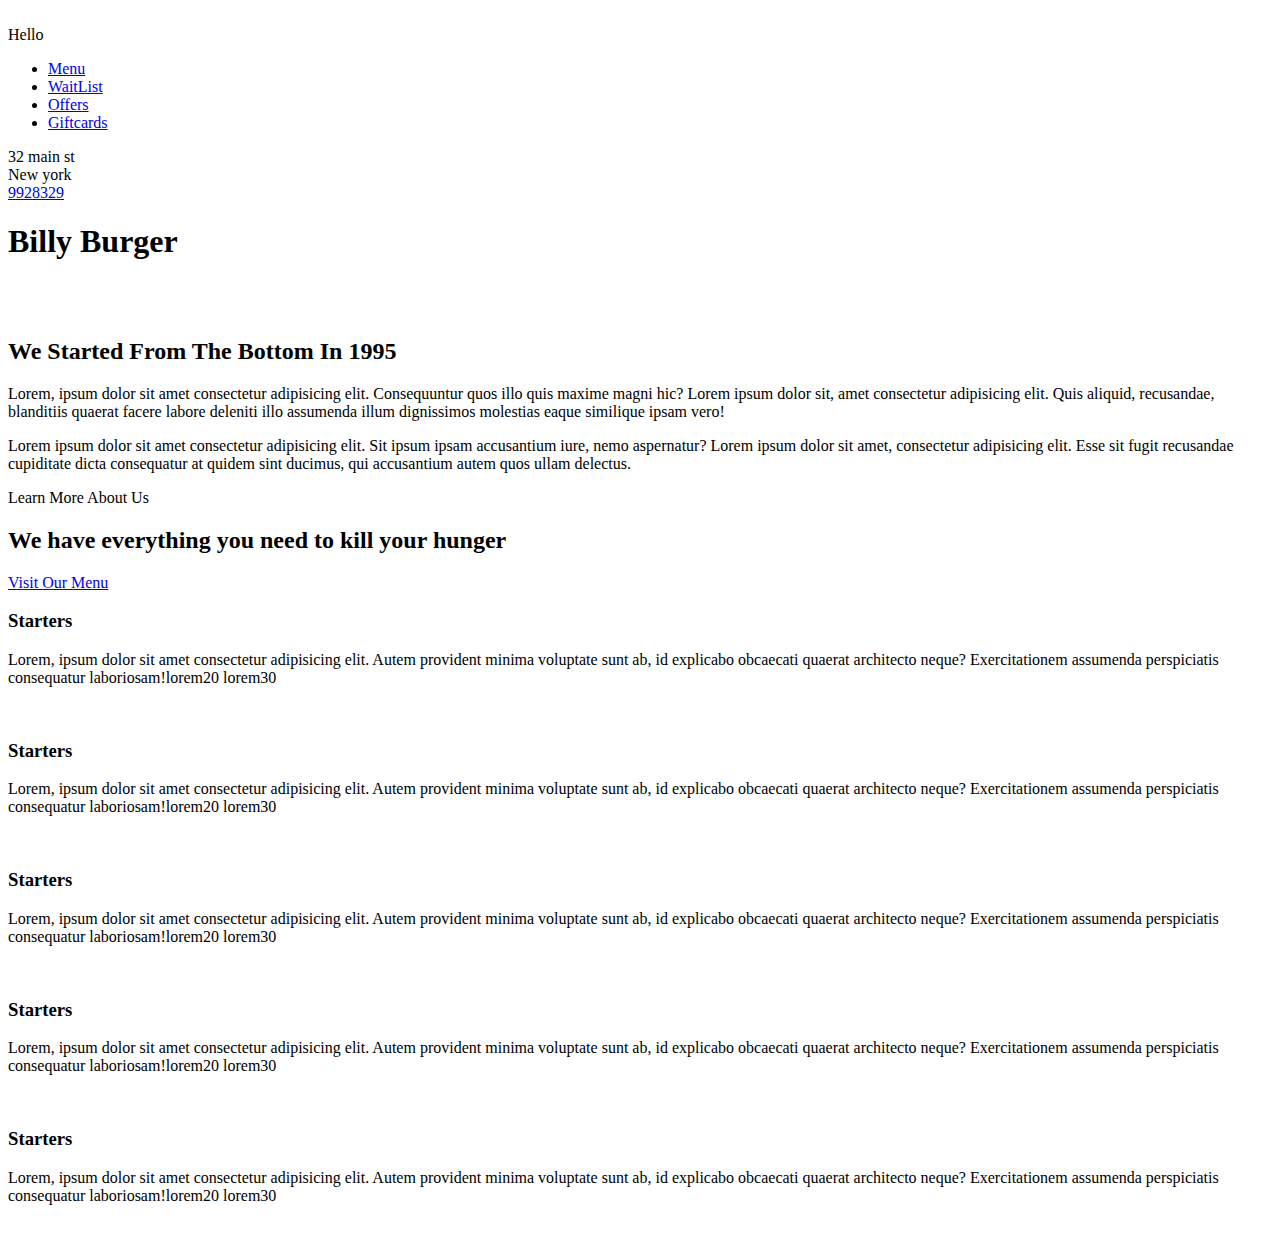
==== index.html @ f0acb40b "Add files via upload" ====
<!DOCTYPE html>
<html lang="en">
<head>
    <meta charset="UTF-8">
    <meta name="viewport" content="width=device-width, initial-scale=1.0">
    <link rel="stylesheet" href="css/reset.css">
    <link rel="stylesheet" href="https://cdnjs.cloudflare.com/ajax/libs/font-awesome/5.12.0-2/css/all.min.css">
    <link rel="stylesheet" href="css/main.css">
    <title>Nothing</title>
</head>
<body>
    <section id="welcome">
        <div class="welcome-menu">
            <div class="logo">
                <a href="#">
                    <img src="img/logo.png" alt="">
                </a>
            </div>
            <div class="menu">
                <div class="menu-title">
                    Hello
                </div>
                <ul class="links">
                    <li>
                        <a href="#">Menu</a>
                    </li>
                    <li>
                        <a href="#">WaitList</a>
                    </li>
                    <li>
                        <a href="#">Offers</a>
                    </li>
                    <li>
                        <a href="#">Giftcards</a>
                    </li>
                </ul>
            </div>
            <div class="social-icons">
                <a href="#"><i class="fab fa-facebook"></i></a>
                <a href="#"><i class="fab fa-twitter"></i></a>
                <a href="#"><i class="fab fa-instagram"></i></a>
            </div>
            <div class="location">
                <div class="addr">
                    32 main st <br>
                    New york
                </div>
                <div class="phone-number">
                    <a href="tel:34540992">9928329</a>
                </div>
            </div>
        </div>
        <div class="welcome-jumbo">
            <h1>Billy Burger</h1>
            <img src="https://i.ya-webdesign.com/images/burger-and-fries-png-13.png" class="burger-fries" alt="" srcset="">
        </div>
    </section>

    <section id="information">
        <div class="restaurant-image">
            <img src="img/restaurants.jpg" alt="" srcset="">
        </div>
        <div class="info">
            <h2>We Started From The Bottom In 1995</h2>
            <div class="pragraphs">
                <p>Lorem, ipsum dolor sit amet consectetur adipisicing elit. Consequuntur quos illo quis maxime magni hic? Lorem ipsum dolor sit, amet consectetur adipisicing elit. Quis aliquid, recusandae, blanditiis quaerat facere labore deleniti illo assumenda illum dignissimos molestias eaque similique ipsam vero!</p>
                <div id="divider-bar"></div>
                <p>Lorem ipsum dolor sit amet consectetur adipisicing elit. Sit ipsum ipsam accusantium iure, nemo aspernatur? Lorem ipsum dolor sit amet, consectetur adipisicing elit. Esse sit fugit recusandae cupiditate dicta consequatur at quidem sint ducimus, qui accusantium autem quos ullam delectus.</p>
            </div>
            <a class="about-link">
                Learn More About Us
                <i class="fa fa-chevron-right"></i>   
            </a>
        </div>
    </section>

    <section id="food-preview">
        <div class="preview-header">
            <h2>We have everything you need to kill your hunger</h2>
            <a href="#">Visit Our Menu</a>
        </div>

        <div class="previews">
            <div class="item">
                <h3>Starters</h3>
                <p>Lorem, ipsum dolor sit amet consectetur adipisicing elit. Autem provident minima voluptate sunt ab, id explicabo obcaecati quaerat architecto neque? Exercitationem assumenda perspiciatis consequatur laboriosam!lorem20
                    lorem30
                </p>
                <img src="https://i.ya-webdesign.com/images/burger-and-fries-png-13.png" alt="">
            </div>
            <div class="item">
                <h3>Starters</h3>
                <p>Lorem, ipsum dolor sit amet consectetur adipisicing elit. Autem provident minima voluptate sunt ab, id explicabo obcaecati quaerat architecto neque? Exercitationem assumenda perspiciatis consequatur laboriosam!lorem20
                    lorem30
                </p>
                <img src="https://i.ya-webdesign.com/images/burger-and-fries-png-13.png" alt="">
            </div>
            <div class="item">
                <h3>Starters</h3>
                <p>Lorem, ipsum dolor sit amet consectetur adipisicing elit. Autem provident minima voluptate sunt ab, id explicabo obcaecati quaerat architecto neque? Exercitationem assumenda perspiciatis consequatur laboriosam!lorem20
                    lorem30
                </p>
                <img src="https://i.ya-webdesign.com/images/burger-and-fries-png-13.png" alt="">
            </div>
            <div class="item">
                <h3>Starters</h3>
                <p>Lorem, ipsum dolor sit amet consectetur adipisicing elit. Autem provident minima voluptate sunt ab, id explicabo obcaecati quaerat architecto neque? Exercitationem assumenda perspiciatis consequatur laboriosam!lorem20
                    lorem30
                </p>
                <img src="https://i.ya-webdesign.com/images/burger-and-fries-png-13.png" alt="">
            </div>
            <div class="item">
                <h3>Starters</h3>
                <p>Lorem, ipsum dolor sit amet consectetur adipisicing elit. Autem provident minima voluptate sunt ab, id explicabo obcaecati quaerat architecto neque? Exercitationem assumenda perspiciatis consequatur laboriosam!lorem20
                    lorem30
                </p>
                <img src="https://i.ya-webdesign.com/images/burger-and-fries-png-13.png" alt="">
            </div>
        </div>
    </section>
</body>
</html>
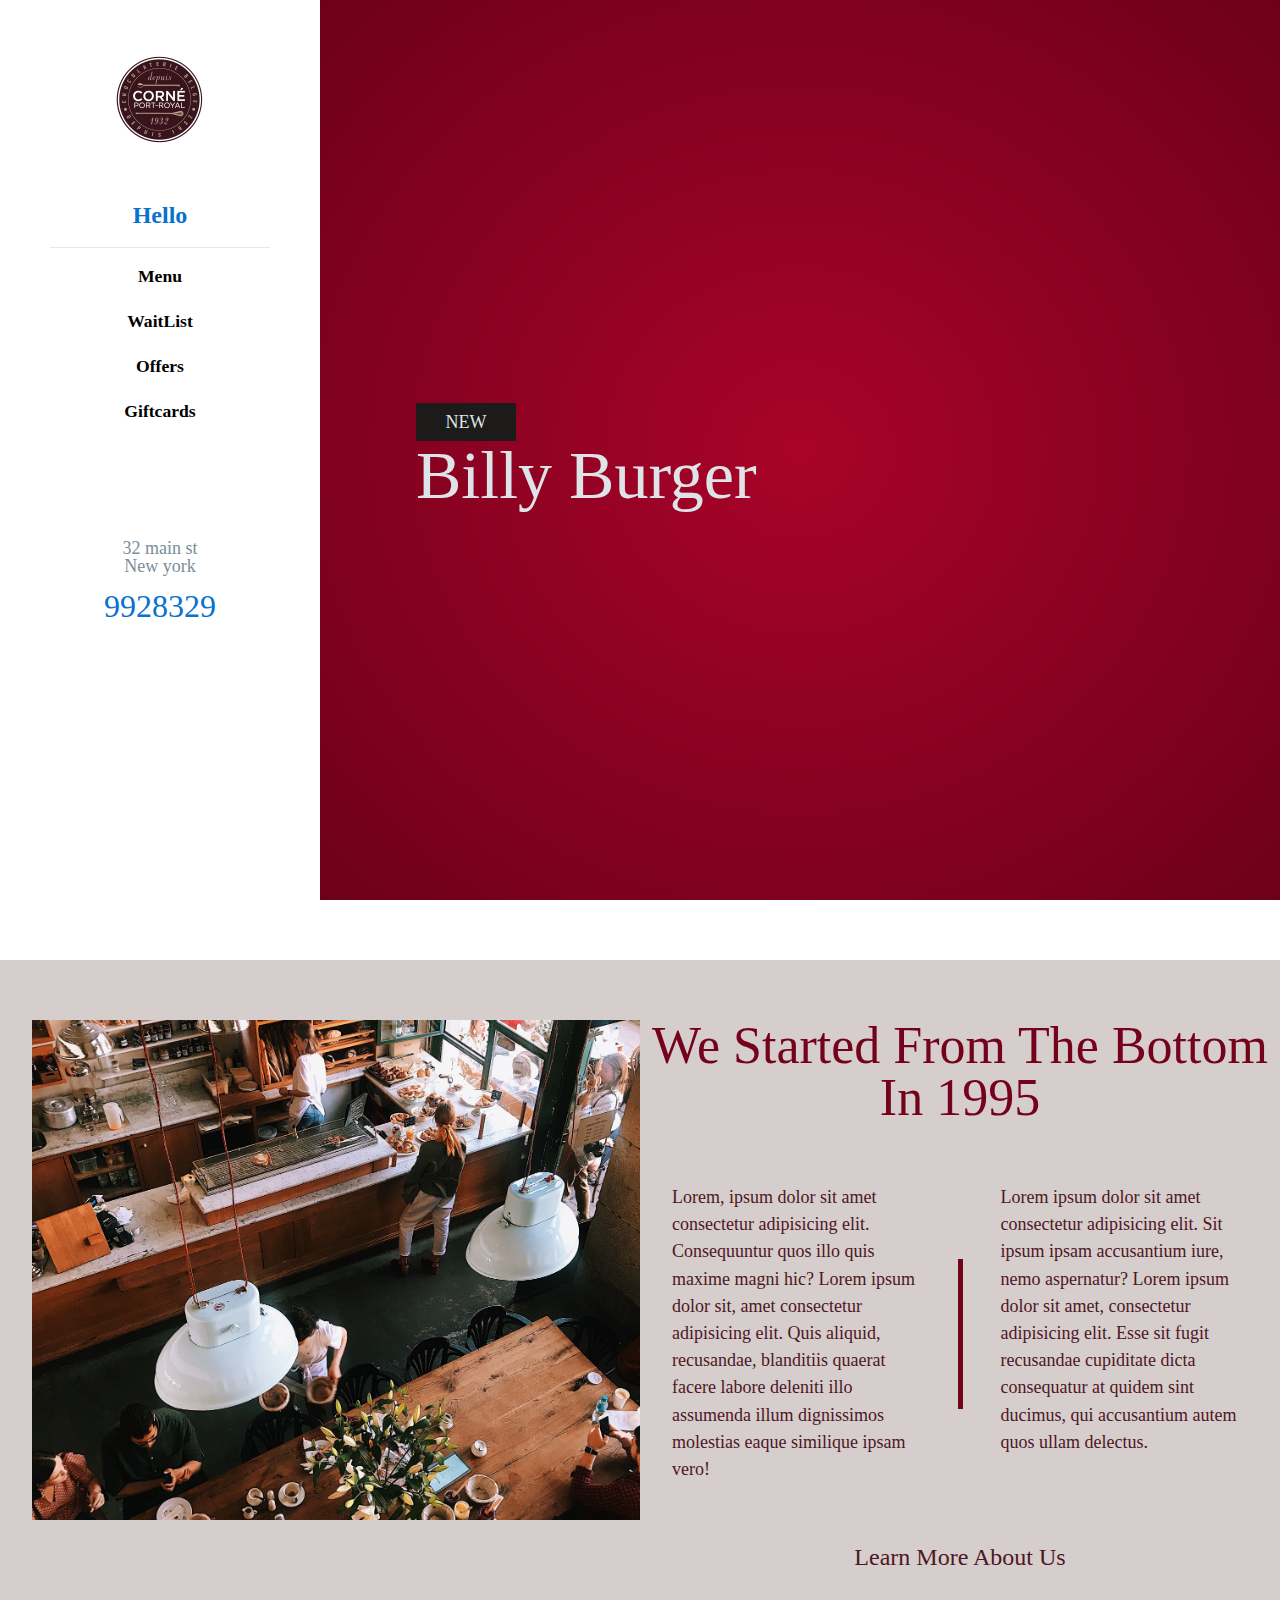
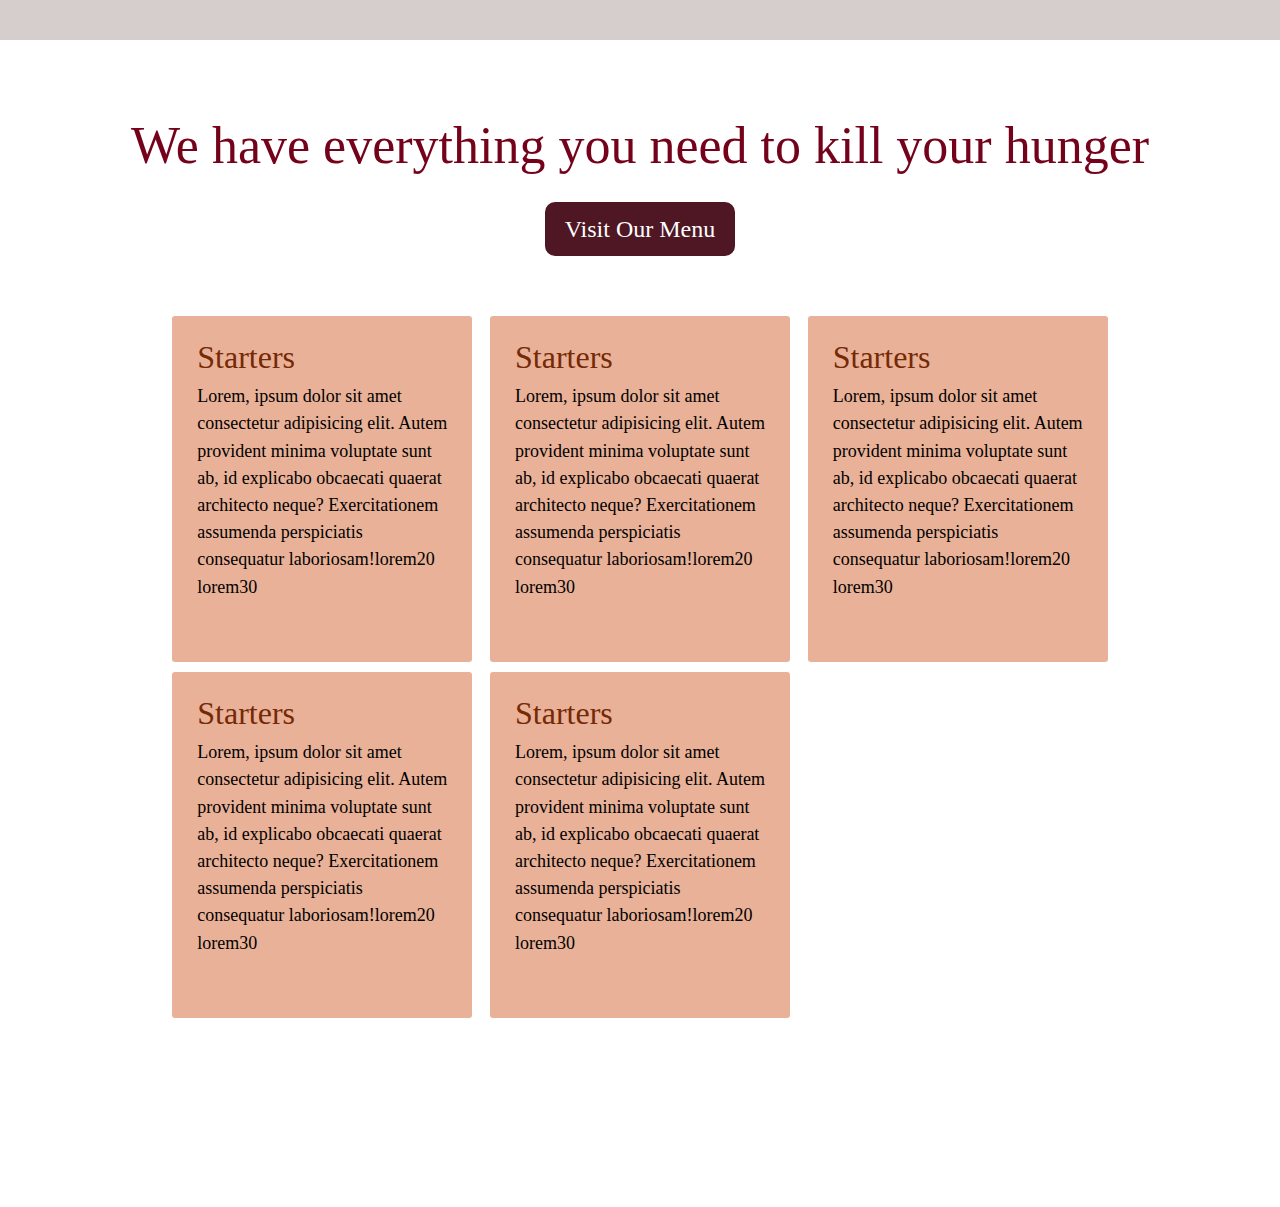
==== commit 1991ae25: "Update index.html" ====
--- a/index.html
+++ b/index.html
@@ -6,7 +6,7 @@
     <link rel="stylesheet" href="css/reset.css">
     <link rel="stylesheet" href="https://cdnjs.cloudflare.com/ajax/libs/font-awesome/5.12.0-2/css/all.min.css">
     <link rel="stylesheet" href="css/main.css">
-    <title>Nothing</title>
+    <title>Billy Burger</title>
 </head>
 <body>
     <section id="welcome">
@@ -119,4 +119,4 @@
         </div>
     </section>
 </body>
-</html>+</html>
--- a/css/main.css
+++ b/css/main.css
@@ -0,0 +1,356 @@
+#welcome {
+  height: 100vh;
+  display: -ms-grid;
+  display: grid;
+  -ms-grid-columns: 1fr 3fr;
+      grid-template-columns: 1fr 3fr;
+  overflow: hidden;
+  margin-bottom: 60px;
+}
+
+#welcome .welcome-menu {
+  background: white;
+  padding: 50px;
+  position: relative;
+}
+
+#welcome .welcome-menu .logo {
+  text-align: center;
+  margin-bottom: 50px;
+}
+
+#welcome .welcome-menu .logo a img {
+  max-width: 100px;
+}
+
+#welcome .welcome-menu .menu {
+  text-align: center;
+  margin-bottom: 20px;
+}
+
+#welcome .welcome-menu .menu .menu-title {
+  color: #0971ce;
+  font-weight: 700;
+  font-size: 1.5rem;
+  border-bottom: 1px solid #e2eaef;
+  padding-bottom: 20px;
+  margin-bottom: 20px;
+}
+
+#welcome .welcome-menu .menu .links li {
+  list-style-type: none;
+}
+
+#welcome .welcome-menu .menu .links li a {
+  color: black;
+  display: inline-block;
+  text-decoration: none;
+  font-size: 1.1rem;
+  font-weight: 700;
+  margin-bottom: 1.4rem;
+  -webkit-transition: color .3s;
+  transition: color .3s;
+}
+
+#welcome .welcome-menu .menu .links li a::after {
+  content: '';
+  background-color: red;
+  width: 80px;
+  height: 5px;
+  display: block;
+  -webkit-transform: scaleX(0);
+          transform: scaleX(0);
+  -webkit-transition: .3s;
+  transition: .3s;
+}
+
+#welcome .welcome-menu .menu .links li a:hover {
+  color: red;
+}
+
+#welcome .welcome-menu .menu .links li a:hover::after {
+  -webkit-transform: scaleX(1);
+          transform: scaleX(1);
+}
+
+#welcome .welcome-menu .social-icons {
+  text-align: center;
+}
+
+#welcome .welcome-menu .social-icons a {
+  color: #c2c8cc;
+  display: inline-block;
+  margin-right: 10px;
+  font-size: 24px;
+}
+
+#welcome .welcome-menu .location {
+  text-align: center;
+  margin-top: 25%;
+}
+
+#welcome .welcome-menu .location .addr {
+  color: #7a8d99;
+  font-size: 18px;
+}
+
+#welcome .welcome-menu .location .phone-number a {
+  display: inline-block;
+  text-decoration: none;
+  color: #0971ce;
+  font-size: 32px;
+  margin-top: 15px;
+}
+
+#welcome .welcome-jumbo {
+  padding-top: 60px;
+  display: -webkit-box;
+  display: -ms-flexbox;
+  display: flex;
+  -webkit-box-orient: vertical;
+  -webkit-box-direction: normal;
+      -ms-flex-direction: column;
+          flex-direction: column;
+  -webkit-box-pack: center;
+      -ms-flex-pack: center;
+          justify-content: center;
+  -webkit-box-align: center;
+      -ms-flex-align: center;
+          align-items: center;
+  /* Permalink - use to edit and share this gradient: https://colorzilla.com/gradient-editor/#a90329+0,6d0019+100 */
+  background: #a90329;
+  /* Old browsers */
+  /* FF3.6-15 */
+  /* Chrome10-25,Safari5.1-6 */
+  background: radial-gradient(ellipse at center, #a90329 0%, #6d0019 100%);
+  /* W3C, IE10+, FF16+, Chrome26+, Opera12+, Safari7+ */
+  filter: progid:DXImageTransform.Microsoft.gradient( startColorstr='#a90329', endColorstr='#6d0019',GradientType=1 );
+  /* IE6-9 fallback on horizontal gradient */
+  filter: progid:DXImageTransform.Microsoft.gradient( startColorstr='#2989d8', endColorstr='#1e5799',GradientType=1 );
+  /* IE6-9 fallback on horizontal gradient */
+}
+
+#welcome .welcome-jumbo h1::before {
+  background-color: #1d1a1a;
+  font-size: 18px;
+  display: block;
+  width: 100px;
+  content: 'NEW';
+  text-align: center;
+  padding-top: 10px;
+  padding-bottom: 10px;
+}
+
+#welcome .welcome-jumbo h1 {
+  -ms-flex-item-align: start;
+      align-self: flex-start;
+  font-size: 68px;
+  color: #dee3e7;
+  margin-bottom: 5%;
+  margin-left: 10%;
+}
+
+#welcome .welcome-jumbo img {
+  width: 90%;
+  margin-left: 15%;
+}
+
+#information {
+  background-color: #d6cdcd;
+  max-width: 1950px;
+  display: -ms-grid;
+  display: grid;
+  -ms-grid-columns: (1fr)[2];
+      grid-template-columns: repeat(2, 1fr);
+  -ms-flex-line-pack: center;
+      align-content: center;
+  padding-top: 60px;
+  padding-bottom: 60px;
+  margin-bottom: 80px;
+}
+
+#information .restaurant-image {
+  overflow: hidden;
+}
+
+#information .restaurant-image img {
+  width: 100%;
+  max-height: 500px;
+  -o-object-fit: cover;
+     object-fit: cover;
+  margin-left: 5%;
+  margin-right: 5%;
+}
+
+#information .info {
+  -ms-flex-item-align: center;
+      align-self: center;
+  display: -webkit-box;
+  display: -ms-flexbox;
+  display: flex;
+  -webkit-box-orient: vertical;
+  -webkit-box-direction: normal;
+      -ms-flex-direction: column;
+          flex-direction: column;
+}
+
+#information .info h2 {
+  margin-bottom: 60px;
+  text-align: center;
+  font-size: 52px;
+  color: #75021b;
+}
+
+#information .info .pragraphs {
+  margin: 5%;
+  margin-top: auto;
+  display: -ms-grid;
+  display: grid;
+  grid-gap: 38px;
+  -ms-grid-columns: 1fr auto 1fr;
+      grid-template-columns: 1fr auto 1fr;
+  margin-bottom: 60px;
+  color: #4e1723;
+  font-size: 18px;
+  line-height: 1.7rem;
+  justify-items: center;
+}
+
+#information .info .pragraphs #divider-bar {
+  width: 5px;
+  height: 150px;
+  background-color: #75021b;
+  -ms-flex-item-align: center;
+      -ms-grid-row-align: center;
+      align-self: center;
+  -ms-grid-column-align: self-start;
+      justify-self: self-start;
+}
+
+#information .info .about-link {
+  display: inline-block;
+  -ms-flex-item-align: center;
+      -ms-grid-row-align: center;
+      align-self: center;
+  color: #4e1723;
+  font-size: 24px;
+  vertical-align: middle;
+  -webkit-transition: .4s;
+  transition: .4s;
+}
+
+#information .info .about-link i {
+  font-size: 32px;
+  vertical-align: middle;
+}
+
+#information .info .about-link::after {
+  content: '';
+  background-color: red;
+  width: 90%;
+  height: 5px;
+  display: block;
+  -webkit-transform: scaleX(0);
+          transform: scaleX(0);
+  -webkit-transition: .4s;
+  transition: .4s;
+}
+
+#information .info .about-link:hover {
+  color: red;
+}
+
+#information .info .about-link:hover::after {
+  -webkit-transform: scaleX(1);
+          transform: scaleX(1);
+}
+
+#food-preview {
+  margin-bottom: 200px;
+  max-width: 1950px;
+  margin-right: 50px;
+  margin-left: 50px;
+}
+
+#food-preview .preview-header {
+  margin-bottom: 60px;
+  margin-right: 5%;
+  margin-left: 5%;
+  display: -webkit-box;
+  display: -ms-flexbox;
+  display: flex;
+  -webkit-box-orient: vertical;
+  -webkit-box-direction: normal;
+      -ms-flex-direction: column;
+          flex-direction: column;
+  -webkit-box-pack: center;
+      -ms-flex-pack: center;
+          justify-content: center;
+  -webkit-box-align: center;
+      -ms-flex-align: center;
+          align-items: center;
+}
+
+#food-preview .preview-header h2 {
+  text-align: center;
+  font-size: 52px;
+  color: #75021b;
+  margin-bottom: 30px;
+}
+
+#food-preview .preview-header a {
+  text-decoration: none;
+  display: inline-block;
+  background-color: #4e1723;
+  color: white;
+  padding: 15px 20px;
+  border-radius: 10px;
+  font-size: 24px;
+  -webkit-transition: .4s;
+  transition: .4s;
+}
+
+#food-preview .preview-header a:hover {
+  background-color: #721616;
+}
+
+#food-preview .previews {
+  display: -ms-grid;
+  display: grid;
+  grid-gap: 1.5%;
+  -webkit-box-pack: center;
+      -ms-flex-pack: center;
+          justify-content: center;
+  -ms-grid-columns: (minmax(100px, 300px))[auto-fill];
+      grid-template-columns: repeat(auto-fill, minmax(100px, 300px));
+}
+
+#food-preview .previews .item {
+  -webkit-transition: all .4s;
+  transition: all .4s;
+  background-color: #e9b197;
+  padding: 25px;
+  border-radius: 3px;
+}
+
+#food-preview .previews .item h3 {
+  font-size: 32px;
+  margin-bottom: 10px;
+  color: #742907;
+}
+
+#food-preview .previews .item img {
+  max-width: 260px;
+}
+
+#food-preview .previews .item p {
+  line-height: 1.7rem;
+  font-size: 18px;
+  margin-bottom: 20px;
+}
+
+#food-preview .previews .item:hover {
+  background-color: #cc9074;
+  margin-top: -15px;
+}
+/*# sourceMappingURL=main.css.map */